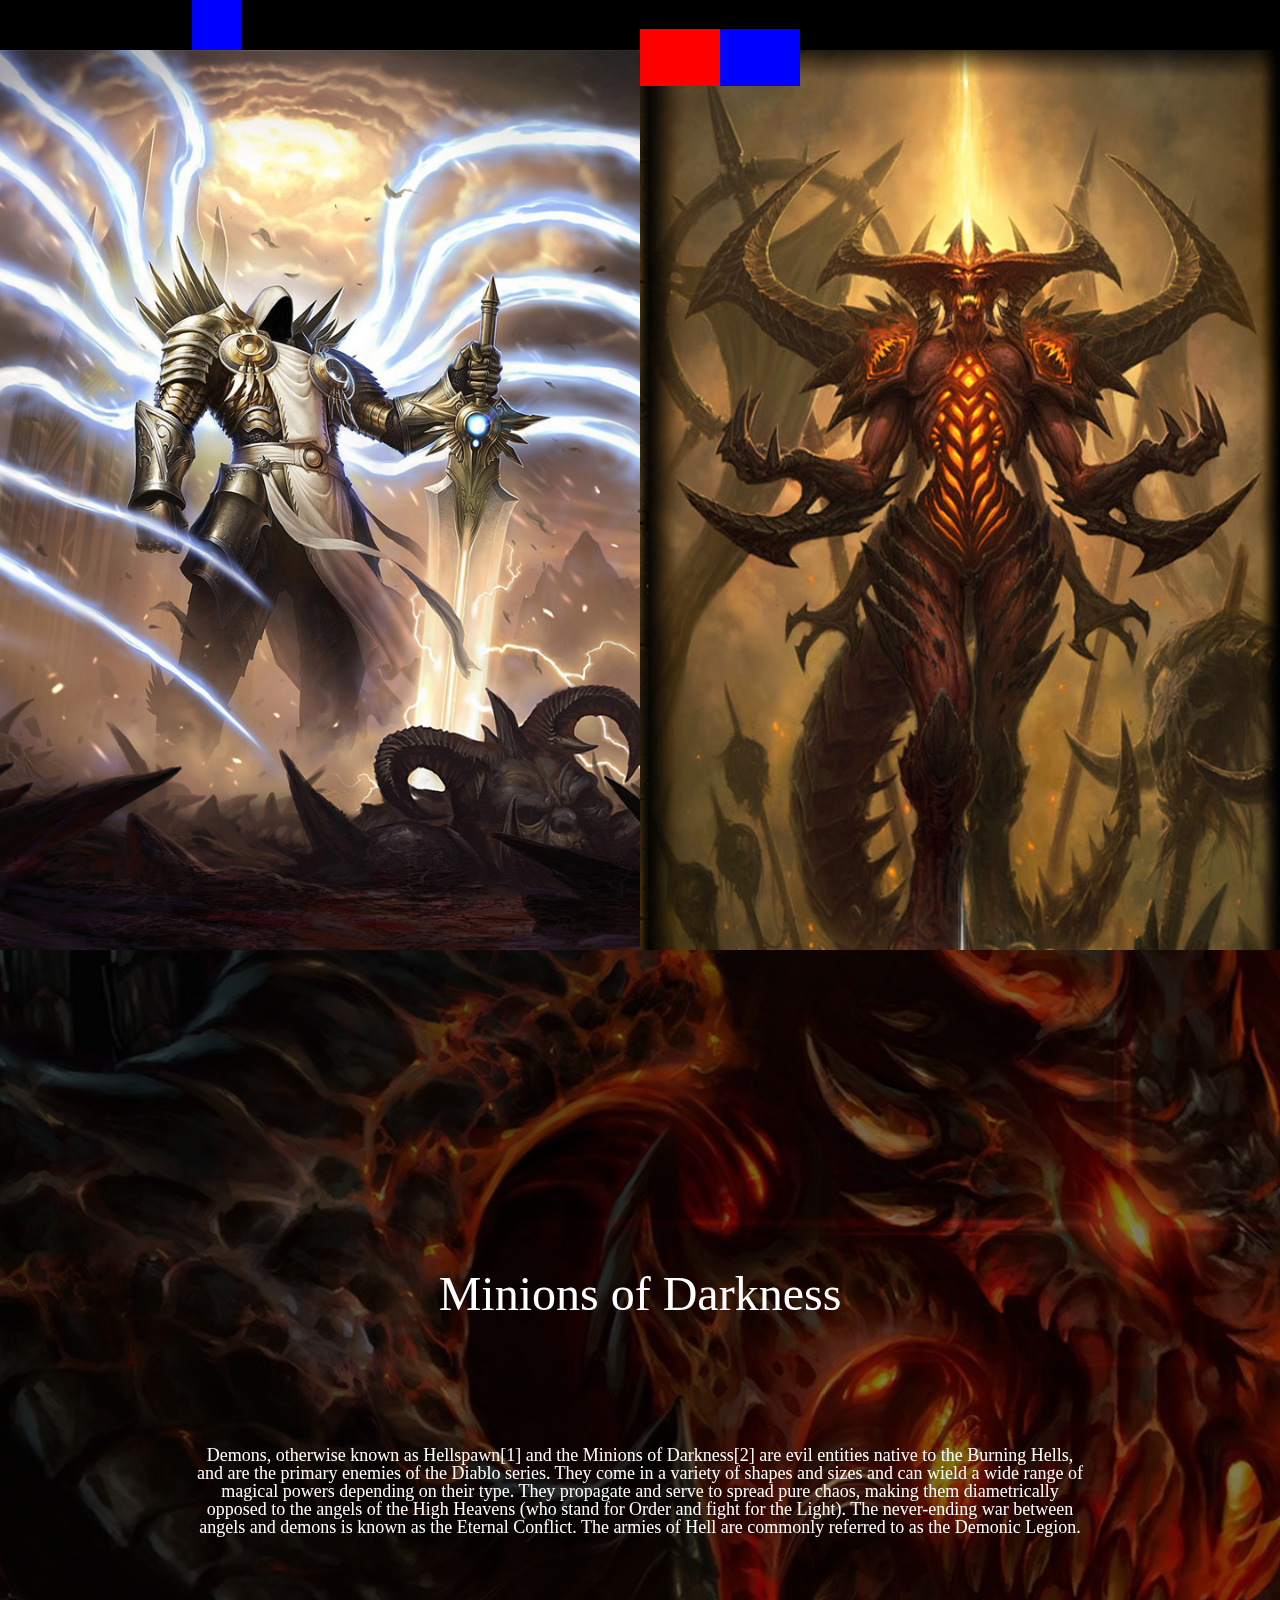
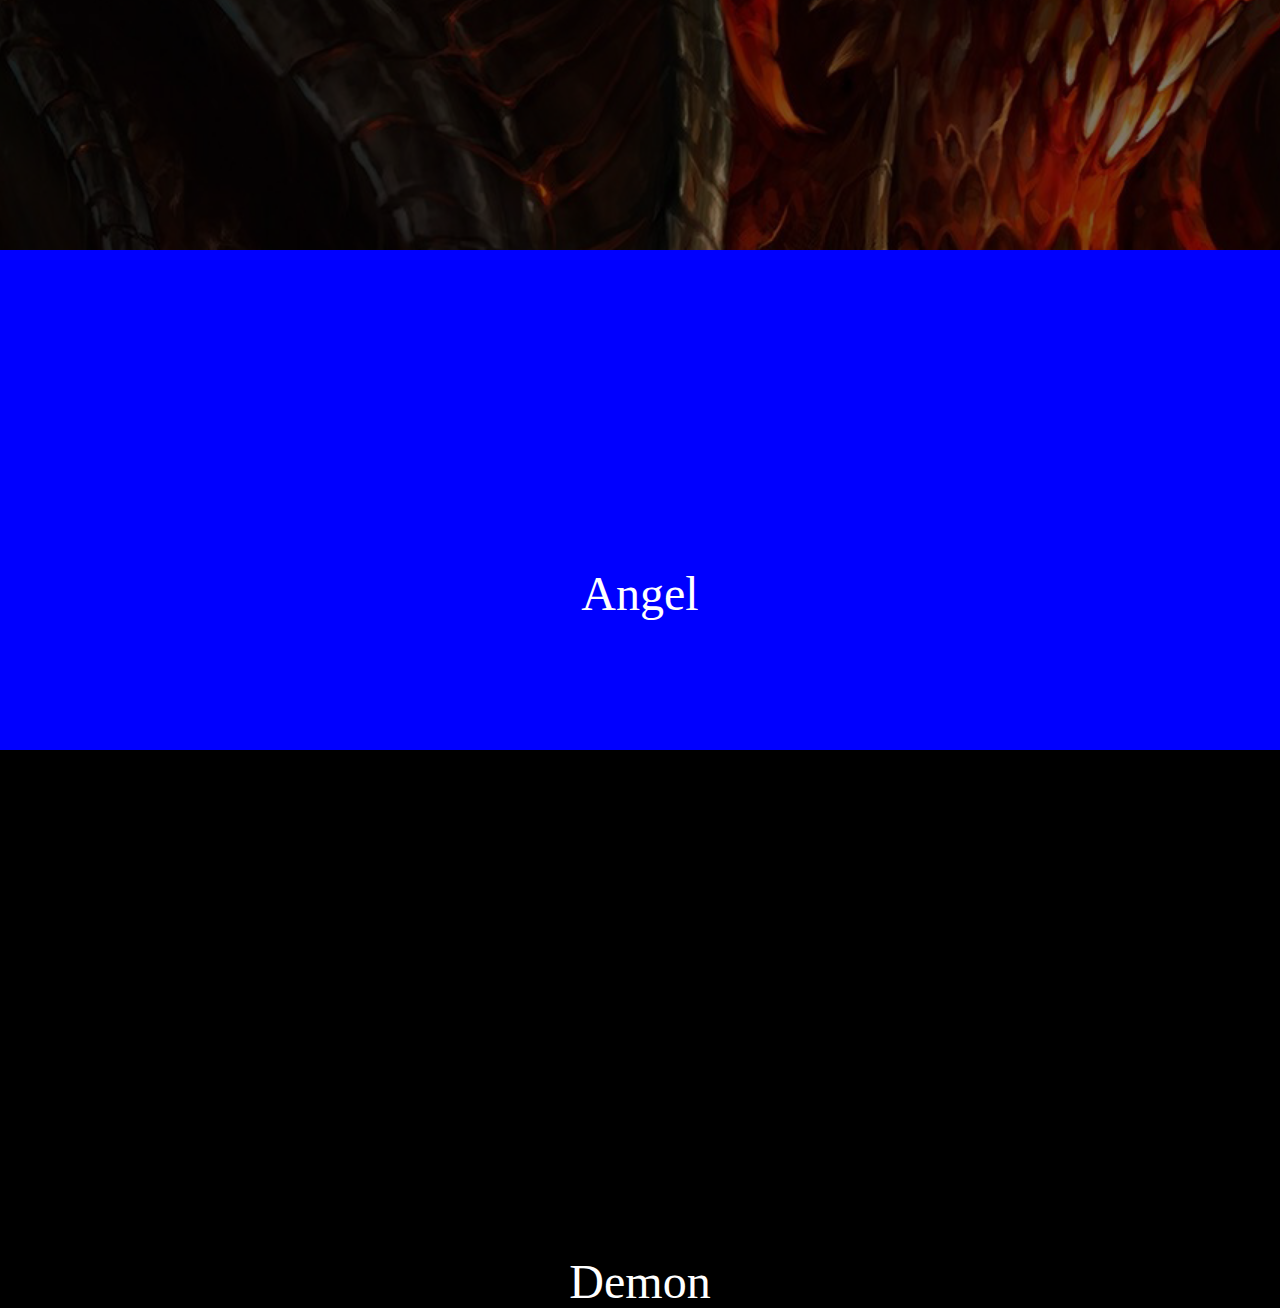
==== oppositesite/index.html @ e3c9f2a8 "opposite site v1" ====
<!doctype html>
<html>
	<head>
		<meta charset="utf-8">
		<meta http-equiv="x-ua-compatible" content="ie=edge">
		<title></title>
		<meta name="description" content="">
		<meta name="viewport" content="width=device-width, initial-scale=1">

		<link rel="stylesheet" href="assets/css/reset.css">
		<link rel="stylesheet" href="assets/css/main.css">
	</head>
	<body>
		<section class="nav">
			<div class="block-container">
				<div class="block" style="width:50px;height:50px;background:blue;"></div>
			</div>	
				
		</section>
		<section class="hero">
			<div class="angel">
				<img src="assets/img/angel-cut.jpg" alt="">
			</div>
			<div class="middle">
				<a href='#' class="demon--button"></a>
				<a href ='#' class="angel--button"></a>
			</div>
			<div class="demon">
				<img src="assets/img/diablo-cut.jpg" alt="">
			</div>
		</section>
		<section class="first-info">
			<div class="first-info__image"></div>
			<div class="first-info__text"></div>
		</section>
		<section class="parralax-break">


			<div class="parallax">
			<div class="parallax__layer parallax__layer--back diablo" >
	
			</div>
			<div class="parallax__layer parallax__layer--base words">
				<h1>Minions of Darkness</h1>
				<p>Demons, otherwise known as Hellspawn[1] and the Minions of Darkness[2] are evil entities native to the Burning Hells, and are the primary enemies of the Diablo series. They come in a variety of shapes and sizes and can wield a wide range of magical powers depending on their type. They propagate and serve to spread pure chaos, making them diametrically opposed to the angels of the High Heavens (who stand for Order and fight for the Light). The never-ending war between angels and demons is known as the Eternal Conflict. The armies of Hell are commonly referred to as the Demonic Legion.</p>
			</div>
			</div>

		</section>
		<section class="second-info" style="background:blue;height:500px;">
			<div class="first-info__text"><h1>Angel<h1></div>
			<div class="first-info__image"><h1>Demon</h1></div>
		</section>

</body>"
		<script
		  src="https://code.jquery.com/jquery-3.2.1.min.js"
		  integrity="sha256-hwg4gsxgFZhOsEEamdOYGBf13FyQuiTwlAQgxVSNgt4="
		  crossorigin="anonymous"></script>
		<script src="assets/js/main.js"></script>
	</body>
</html>
---- oppositesite/assets/css/main.css ----
* {
  box-sizing: border-box; }

html, body {
  width: 100%;
  height: 100%;
  background: black; }

.nav .block-container {
  width: 70%;
  margin: 0 auto; }

.hero {
  width: 100%;
  height: 100%;
  display: flex; }
  .hero .angel {
    width: 50%;
    height: 100%; }
  .hero .demon {
    width: 50%;
    height: 100%; }
  .hero img {
    width: 100%;
    height: 100%; }
  .hero .middle {
    position: absolute;
    left: 50%;
    transform: translate(-50%);
    height: 400px;
    width: 400px; }
    .hero .middle .angel--button, .hero .middle .demon--button {
      height: 100px;
      width: 100px;
      padding: 20px 40px;
      position: relative;
      left: 50%;
      transform: translate(-50%);
      margin-top: 100px; }
    .hero .middle .angel--button {
      background: blue; }
    .hero .middle .demon--button {
      background: red; }

.parallax {
  perspective: 1px;
  height: 100vh;
  overflow-x: hidden;
  overflow-y: auto; }

.parallax__layer {
  position: absolute;
  top: 0;
  right: 0;
  bottom: 0;
  left: 0; }

.parallax__layer--base {
  transform: translateZ(0); }

.diablo {
  background-image: url(../img/diablo.jpg);
  opacity: .5; }

.tyrael {
  background-image: url(../img/TYRAEL.jpg);
  opacity: .5; }

.parallax__layer--back {
  transform: translateZ(-1px) scale(3); }

.parallax__group {
  position: relative;
  height: 100vh;
  transform-style: preserve-3d; }

h1 {
  width:100%;
  color: white;
  font-size: 48px;
  padding-top: 25%; 
  text-align:center;
}
p{
    color: white;
  font-size: 18px;
  padding-top: 10%; 
  text-align:center;
  margin:0 auto;
  width:70%;
}


/*# sourceMappingURL=main.css.map */
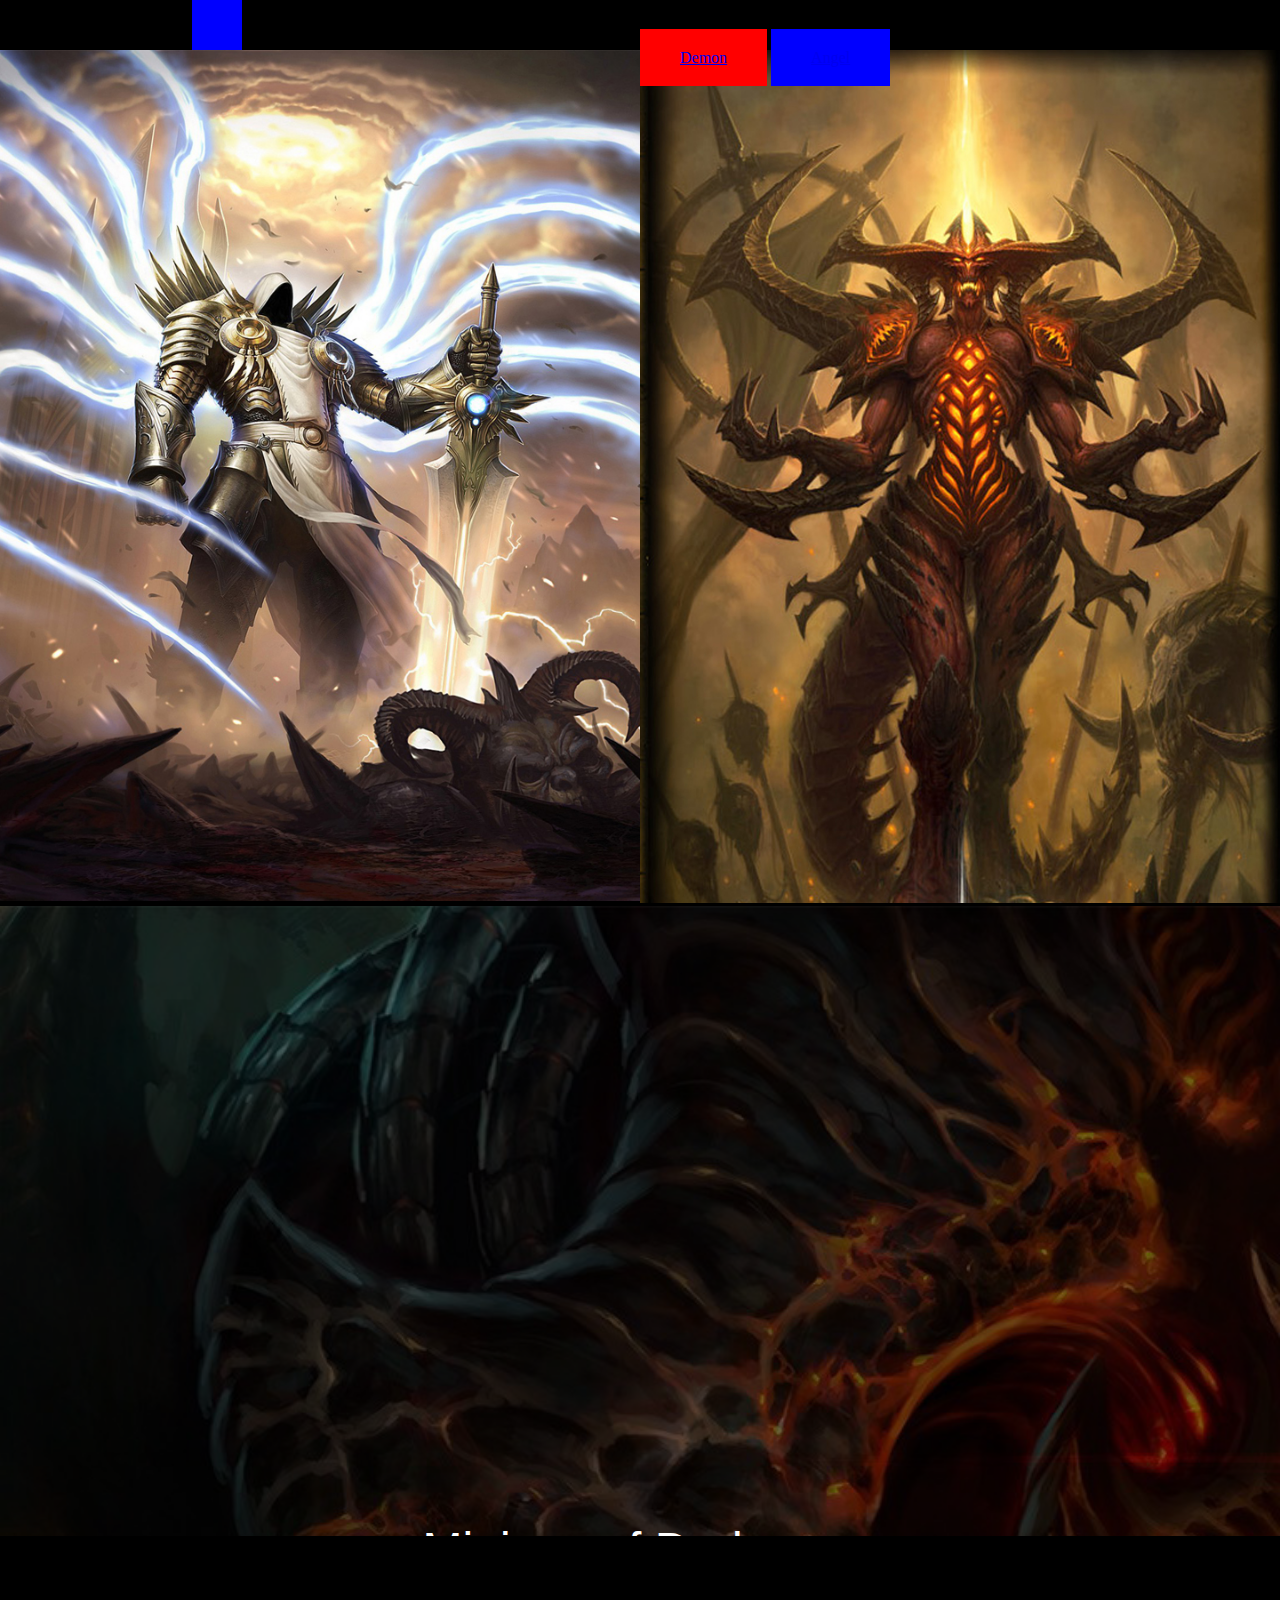
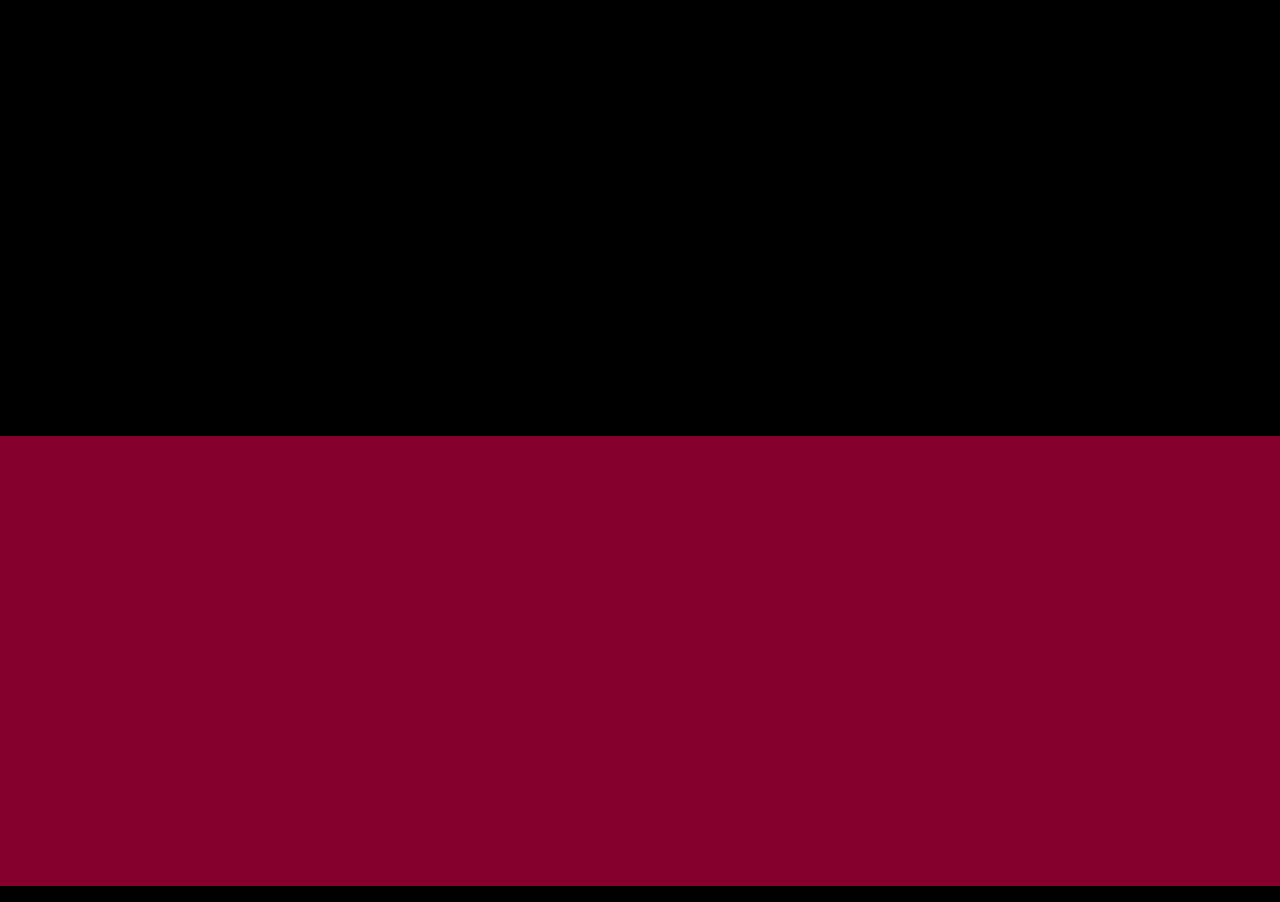
==== commit 0d3ea823: "commit" ====
--- a/oppositesite/index.html
+++ b/oppositesite/index.html
@@ -22,8 +22,8 @@
 				<img src="assets/img/angel-cut.jpg" alt="">
 			</div>
 			<div class="middle">
-				<a href='#' class="demon--button"></a>
-				<a href ='#' class="angel--button"></a>
+				<a href='#' class="demon--button">Demon</a>
+				<a href ='#' class="angel--button">Angel</a>
 			</div>
 			<div class="demon">
 				<img src="assets/img/diablo-cut.jpg" alt="">
@@ -37,7 +37,7 @@
 
 
 			<div class="parallax">
-			<div class="parallax__layer parallax__layer--back diablo" >
+			<div class="parallax__layer parallax__layer--back background diablo" >
 	
 			</div>
 			<div class="parallax__layer parallax__layer--base words">
@@ -47,9 +47,12 @@
 			</div>
 
 		</section>
-		<section class="second-info" style="background:blue;height:500px;">
-			<div class="first-info__text"><h1>Angel<h1></div>
-			<div class="first-info__image"><h1>Demon</h1></div>
+		<section class="second-info" style="background:black;height:500px;">
+			<div class="first-info__text"></div>
+			<div class="first-info__image"></div>
+		</section>
+		<section class="jslax">
+			<div class="inside-lax"></div>
 		</section>
 
 </body>"
--- a/oppositesite/assets/css/main.css
+++ b/oppositesite/assets/css/main.css
@@ -12,7 +12,6 @@
 
 .hero {
   width: 100%;
-  height: 100%;
   display: flex; }
   .hero .angel {
     width: 50%;
@@ -43,10 +42,9 @@
       background: red; }
 
 .parallax {
-  perspective: 1px;
-  height: 100vh;
-  overflow-x: hidden;
-  overflow-y: auto; }
+  height: 70vh;
+  overflow: hidden;
+  position: relative; }
 
 .parallax__layer {
   position: absolute;
@@ -55,40 +53,58 @@
   bottom: 0;
   left: 0; }
 
-.parallax__layer--base {
-  transform: translateZ(0); }
+.words {
+  position: absolute;
+  height: 80vh;
+  top: 300px;
+  color: white;
+  font-family: helvetica; }
+
+.background {
+  position: absolute;
+  height: 200vh;
+  width: 100%; }
 
 .diablo {
   background-image: url(../img/diablo.jpg);
+  background-size: cover;
   opacity: .5; }
 
 .tyrael {
   background-image: url(../img/TYRAEL.jpg);
-  opacity: .5; }
-
-.parallax__layer--back {
-  transform: translateZ(-1px) scale(3); }
+  opacity: .5;
+  background-size: cover; }
 
 .parallax__group {
   position: relative;
-  height: 100vh;
-  transform-style: preserve-3d; }
+  height: 100vh; }
 
 h1 {
-  width:100%;
+  text-align: center;
   color: white;
   font-size: 48px;
-  padding-top: 25%; 
-  text-align:center;
-}
-p{
-    color: white;
-  font-size: 18px;
-  padding-top: 10%; 
-  text-align:center;
-  margin:0 auto;
-  width:70%;
-}
+  padding-top: 25%; }
 
+p {
+  padding-top: 30px;
+  width: 70%;
+  margin: 0 auto;
+  text-align: center;
+  line-height: 2; }
+
+.jslax {
+  overflow: hidden;
+  position: relative;
+  width: 100%;
+  height: 50vh;
+  background: red;
+  opacity: .7; }
+
+.inside-lax {
+  position: absolute;
+  width: 100%;
+  height: 100%;
+  background: purple;
+  opacity: .5; }
 
 /*# sourceMappingURL=main.css.map */
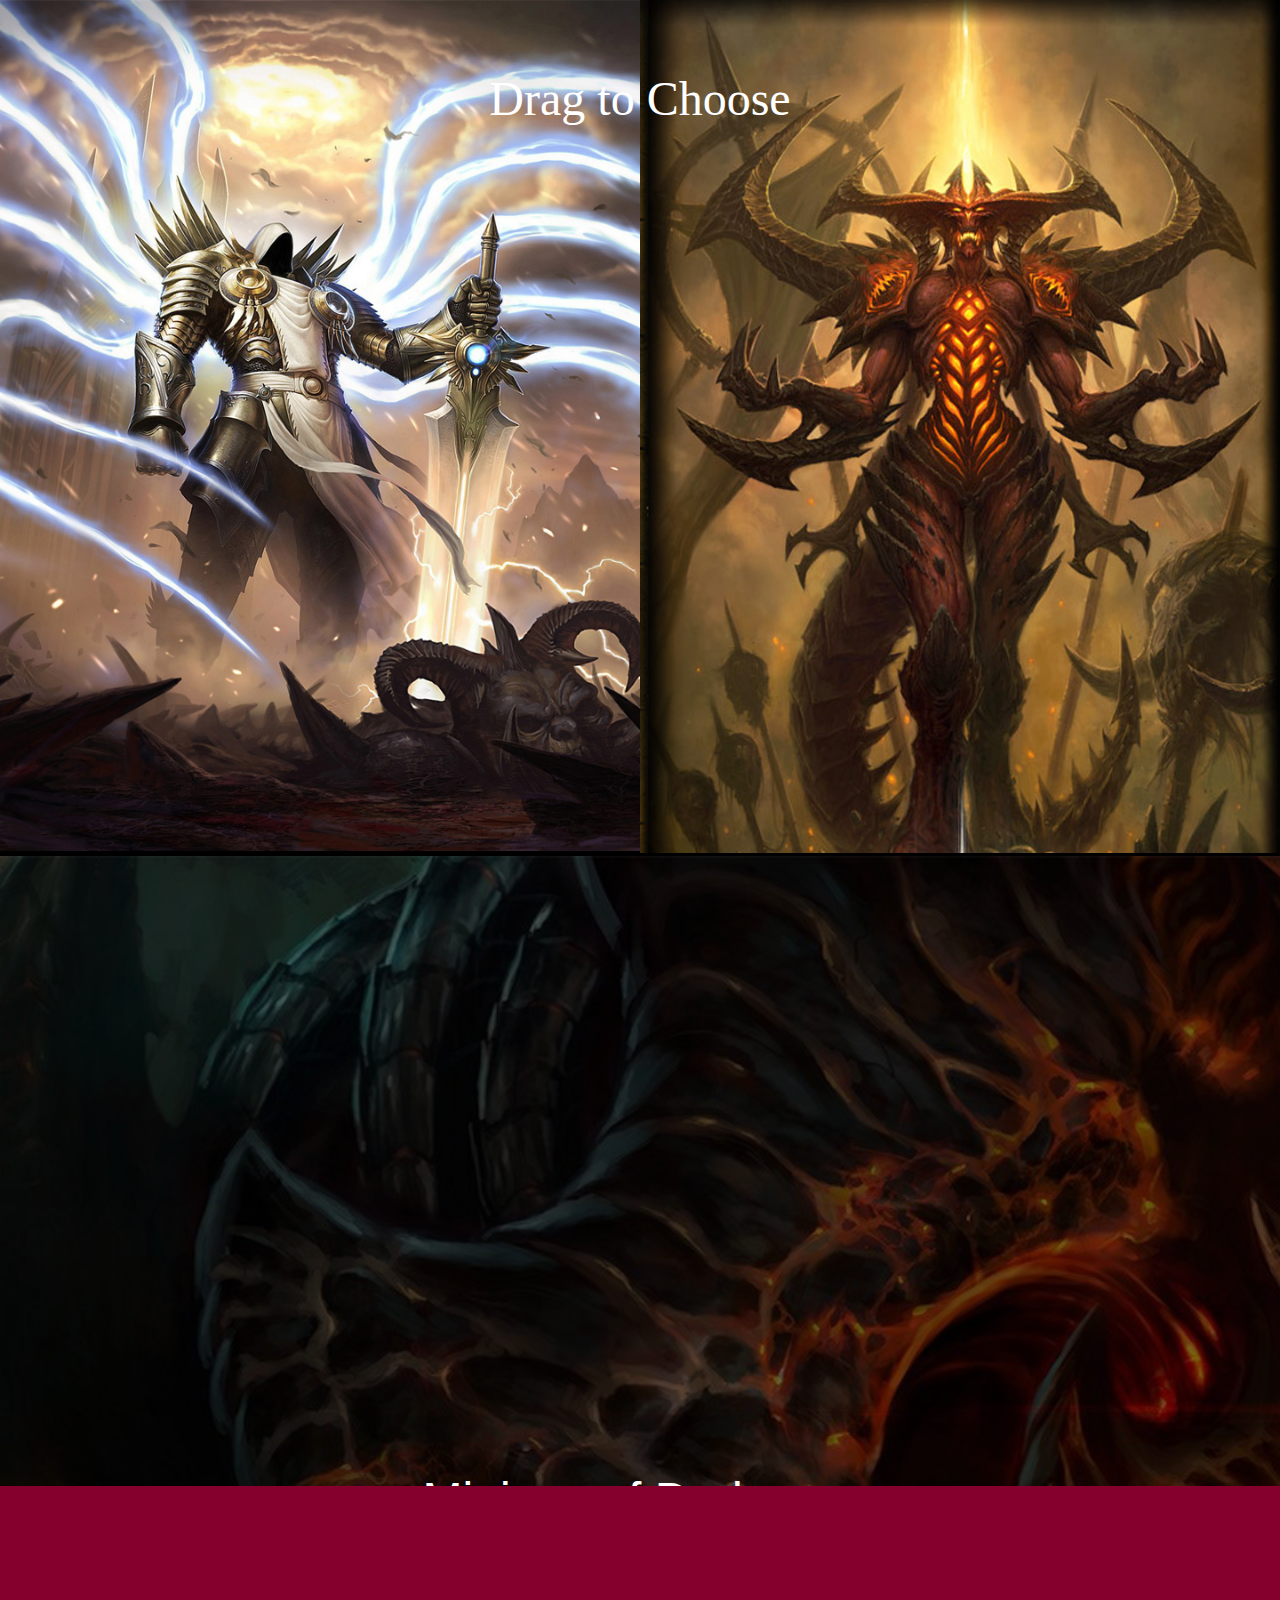
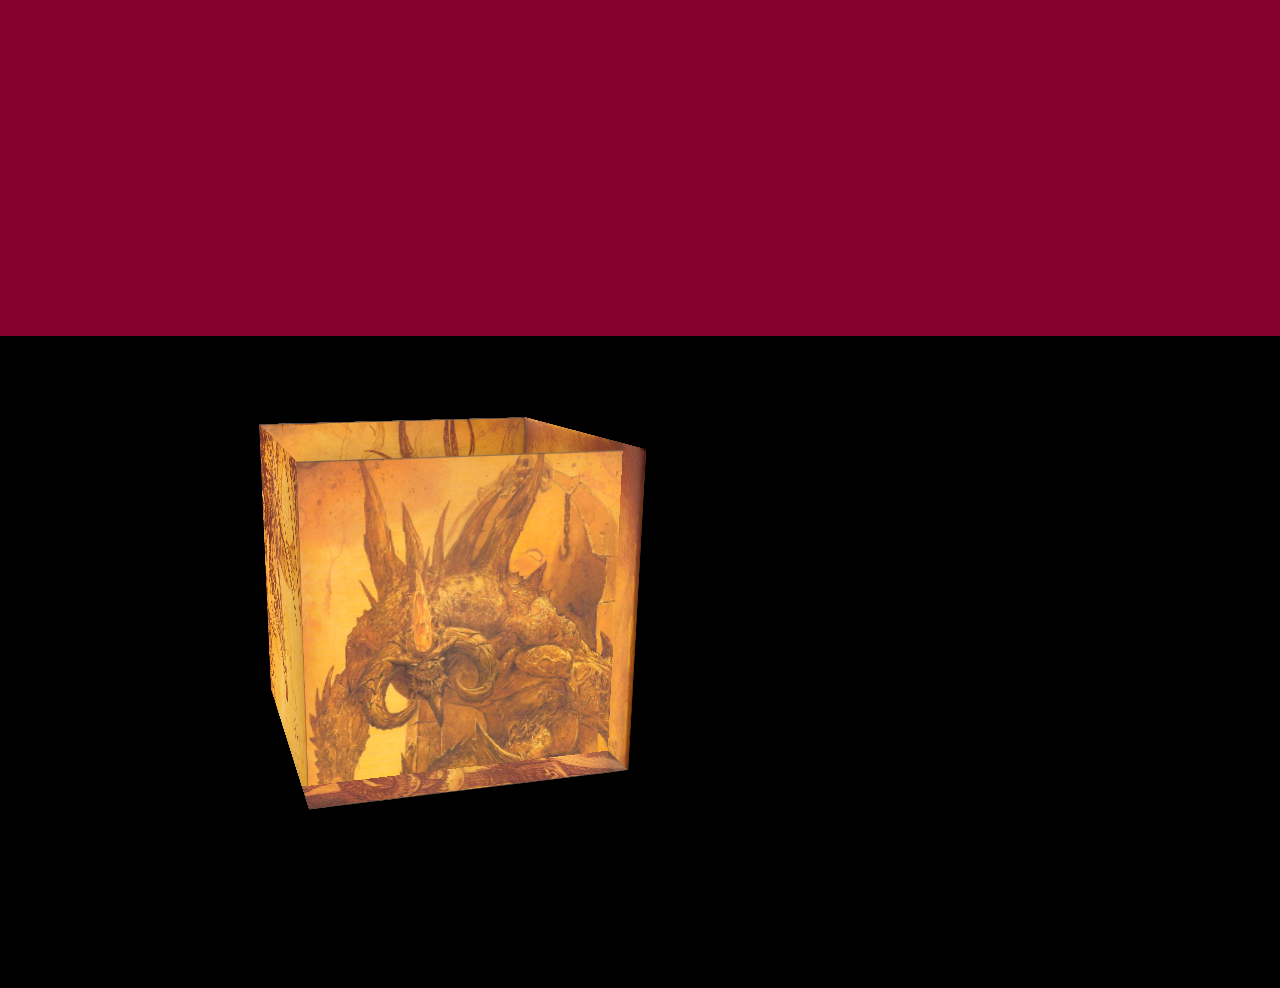
==== commit a30d552b: "interactivity on opposite" ====
--- a/oppositesite/index.html
+++ b/oppositesite/index.html
@@ -11,28 +11,45 @@
 		<link rel="stylesheet" href="assets/css/main.css">
 	</head>
 	<body>
-		<section class="nav">
-			<div class="block-container">
-				<div class="block" style="width:50px;height:50px;background:blue;"></div>
-			</div>	
-				
+		<section class="nav">				
 		</section>
 		<section class="hero">
 			<div class="angel">
 				<img src="assets/img/angel-cut.jpg" alt="">
 			</div>
 			<div class="middle">
-				<a href='#' class="demon--button">Demon</a>
-				<a href ='#' class="angel--button">Angel</a>
+				<h1>Drag to Choose</h1>
 			</div>
 			<div class="demon">
 				<img src="assets/img/diablo-cut.jpg" alt="">
 			</div>
 		</section>
-		<section class="first-info">
-			<div class="first-info__image"></div>
-			<div class="first-info__text"></div>
+	<!-- 	<section class="first-info info">
+			<div class="first-info__image image">
+				<img src="assets/img/Mephisto2.png" alt="">
+			</div>
+			<div class="first-info__text text">
+				Mephisto, the Lord of Hatred, is the eldest brother. He was originally captured by the Horadrim in the deserts near the city of Lut Gholein, the same place in which Baal was captured. He was moved to Kurast and imprisoned inside a Soulstone, and was kept locked inside the Guardian Tower beneath the temple city of Travincal. His eventual corruption of the regional religious heads almost ensured his release, except he was eventually defeated by the pursuing adventurer. Being the Lord of Hatred, he is the most intensely evil brother, whose greatest weapon is his victims' irrational hatreds.
+			</div>
 		</section>
+		<section class="second-info info">
+			<div class="second-info__text text">
+				Baal, the Lord of Destruction is the last brother in the storyline of the Diablo games to be vanquished, and also the middle brother. He was captured in the deserts of Aranoch, at the site where his elder brother Mephisto was incarcerated earlier. Was the only brother to escape the pursuing adventurer. He raised an army of demons and minions and attacked the barbarian homelands of the north, laying siege to the capital city, Sescheron, and finally besieging the last city, Harrogath. He was stopped by the pursuing adventurer and eventually defeated. Being the Lord of Destruction, he is known for his unsparing and annihilating characteristics.
+
+			</div>
+			<div class="second-info__image image">
+				<img src="assets/img/Baal2.png" alt="">
+			</div>
+
+		</section>
+		<section class="third-info info">
+			<div class="third-info__image image">
+				<img src="assets/img/Diablo2.png" alt="">
+			</div>
+			<div class="third-info__text text">
+				Diablo, the Lord of Terror, is the youngest brother. He was responsible for the enslavement of mankind with violent images of bloodlust and terror; his prime weapon being the victim's fear. He was originally defeated under the labyrinths beneath Tristram but corrupted the hero who slew him and sought out his brothers, but then was defeated in Hell, by the pursuing adventurer. The aura of the Lord of Terror is the most fearsome among angels and demons alike.
+			</div>
+		</section> -->
 		<section class="parralax-break">
 
 
@@ -47,13 +64,25 @@
 			</div>
 
 		</section>
-		<section class="second-info" style="background:black;height:500px;">
-			<div class="first-info__text"></div>
-			<div class="first-info__image"></div>
-		</section>
 		<section class="jslax">
 			<div class="inside-lax"></div>
 		</section>
+		<section class="dice">
+		<div class="blank-space"></div>
+		<div class="space">                
+			<div class="box">
+			      <div class="face front"></div>      
+			      <div class="face top"></div>
+			      <div class="face bottom"></div>
+			      <div class="face left"></div>
+			      <div class="face right"></div>
+			      <div class="face back"></div>
+			</div>
+		<div class="info">
+			<p target-info></p>
+		</div>
+		</section>
+
 
 </body>"
 		<script
@@ -61,5 +90,6 @@
 		  integrity="sha256-hwg4gsxgFZhOsEEamdOYGBf13FyQuiTwlAQgxVSNgt4="
 		  crossorigin="anonymous"></script>
 		<script src="assets/js/main.js"></script>
+		<script src="assets/js/parseAwesome.js"></script>
 	</body>
 </html>
--- a/oppositesite/assets/css/main.css
+++ b/oppositesite/assets/css/main.css
@@ -12,7 +12,8 @@
 
 .hero {
   width: 100%;
-  display: flex; }
+  display: flex;
+  transition: .2s all; }
   .hero .angel {
     width: 50%;
     height: 100%; }
@@ -25,21 +26,13 @@
   .hero .middle {
     position: absolute;
     left: 50%;
-    transform: translate(-50%);
-    height: 400px;
-    width: 400px; }
-    .hero .middle .angel--button, .hero .middle .demon--button {
-      height: 100px;
-      width: 100px;
-      padding: 20px 40px;
-      position: relative;
-      left: 50%;
-      transform: translate(-50%);
-      margin-top: 100px; }
-    .hero .middle .angel--button {
-      background: blue; }
-    .hero .middle .demon--button {
-      background: red; }
+    transform: translate(-50%); }
+
+.hero.active {
+  height: 100%;
+  background-size: cover; }
+  .hero.active > * {
+    display: none; }
 
 .parallax {
   height: 70vh;
@@ -107,4 +100,89 @@
   background: purple;
   opacity: .5; }
 
+.text {
+  color: white;
+  width: 48%;
+  text-align: center; }
+
+.image {
+  width: 50%; }
+  .image img {
+    width: 100%;
+    position: relative;
+    left: -500px; }
+  .image .second-info__image {
+    right: 500px; }
+
+.info {
+  display: flex;
+  overflow: hidden; }
+
+.dice {
+  padding-top: 100px;
+  padding-bottom: 200px; }
+
+.space {
+  perspective: 1000px;
+  width: 300px;
+  height: 300px;
+  text-align: center;
+  display: inline-block;
+  margin-left: 22%; }
+
+.box {
+  display: inline-block;
+  transition: all 0.8s cubic-bezier(0.07, 0.46, 0.02, 1);
+  text-align: center;
+  position: relative;
+  width: 100%;
+  height: 100%;
+  transform-style: preserve-3d;
+  transform: rotateX(-15deg) rotateY(15deg); }
+
+.face {
+  overflow: hidden;
+  position: absolute;
+  background: white;
+  box-shadow: inset 0 0 30px rgba(0, 0, 0, 0.1), 0 0 30px rgba(0, 0, 0, 0.3);
+  opacity: 1; }
+
+.front {
+  background-image: url(../img/Diablo2.png);
+  background-size: cover;
+  transform: translate3d(0, 0, 150px); }
+
+.bottom {
+  background-image: url(../img/Baal2.png);
+  background-size: cover;
+  transform: rotateX(-90deg) translate3d(0, 0, 150px); }
+
+.right {
+  left: 50%;
+  margin-left: -150px;
+  background-image: url(../img/Mephisto2.png);
+  background-size: cover;
+  transform: rotateY(90deg) translate3d(0, 0, 150px); }
+
+.left {
+  left: 50%;
+  margin-left: -150px;
+  background-image: url(../img/Tahameth_2.png);
+  background-size: cover;
+  transform: rotateY(-90deg) translate3d(0, 0, 150px); }
+
+.top {
+  background-image: url(../img/Azmodan2.png);
+  background-size: cover;
+  transform: rotateX(90deg) translate3d(0, 0, 150px); }
+
+.back {
+  background-image: url(../img/Belial2.png);
+  background-size: cover;
+  transform: rotateY(180deg) translate3d(0, 0, 150px); }
+
+.back, .top, .right, .left, .bottom, .front {
+  width: 300px;
+  height: 300px; }
+
 /*# sourceMappingURL=main.css.map */
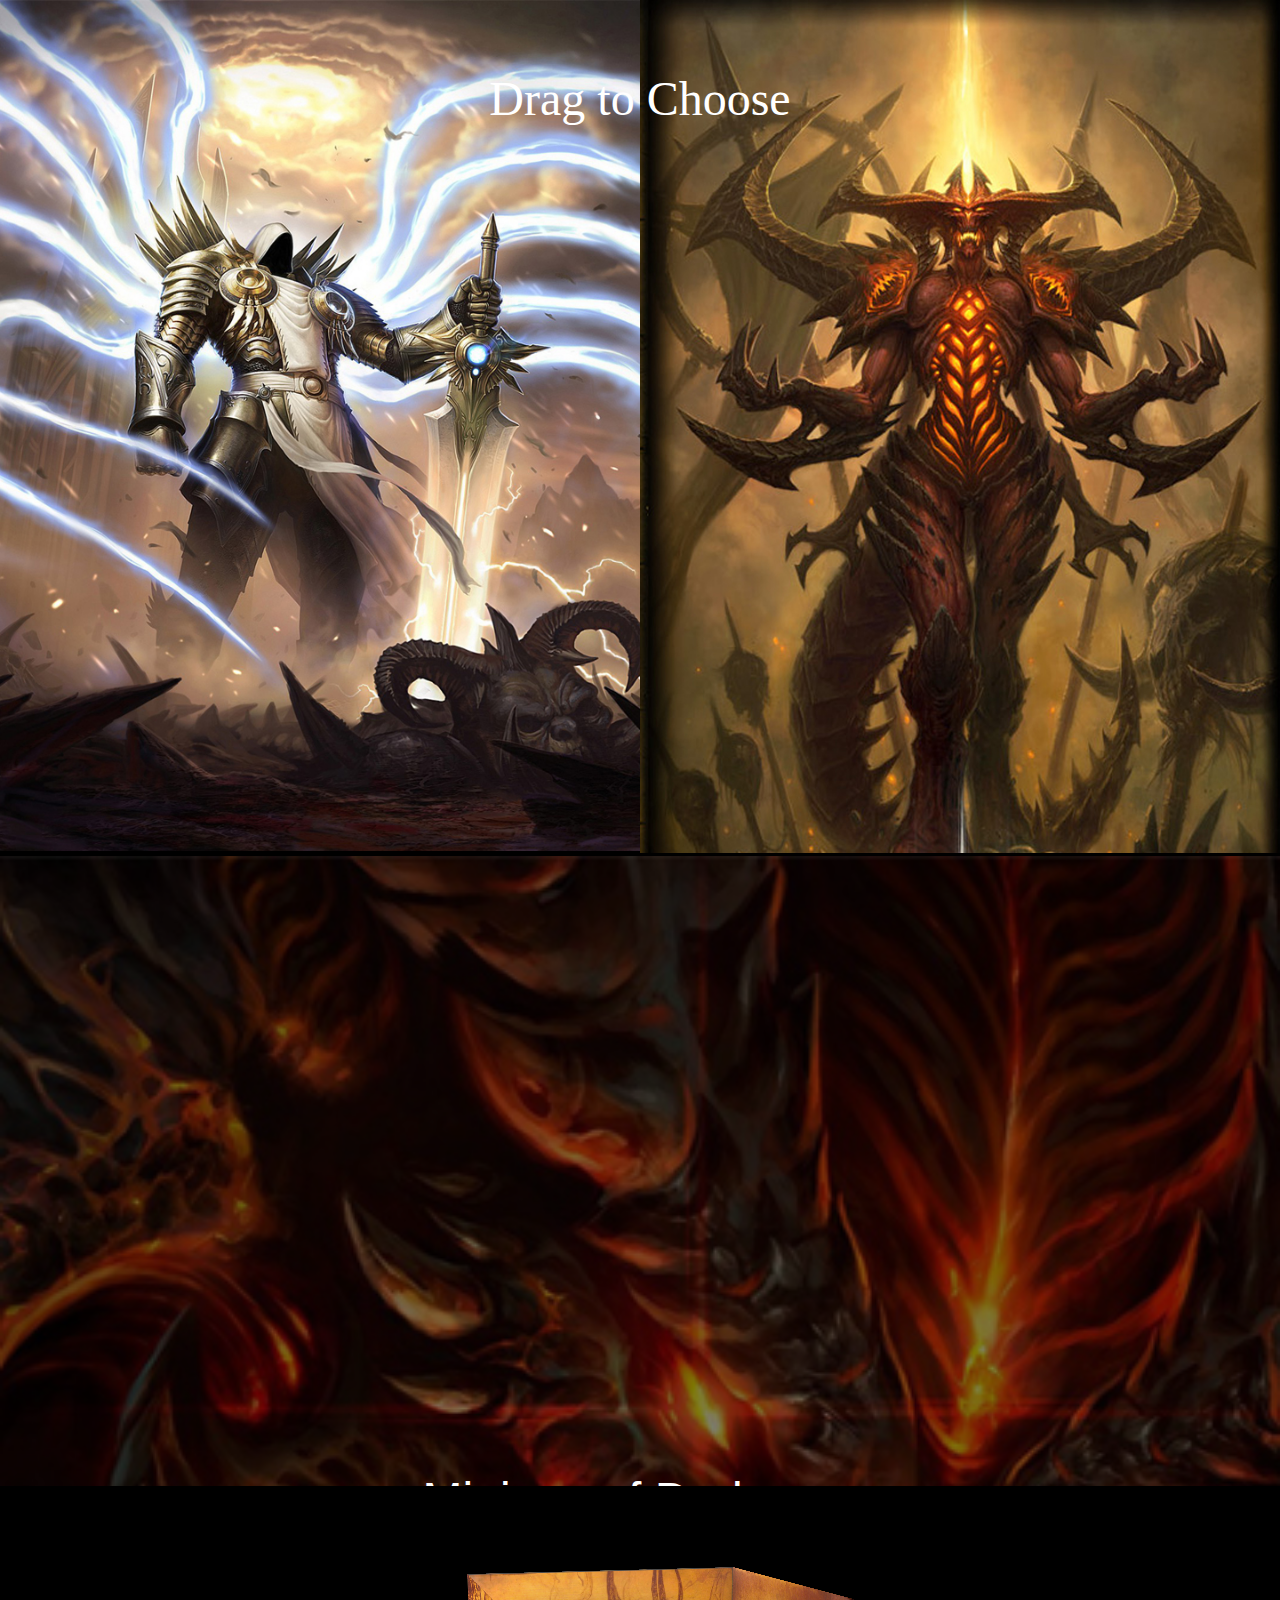
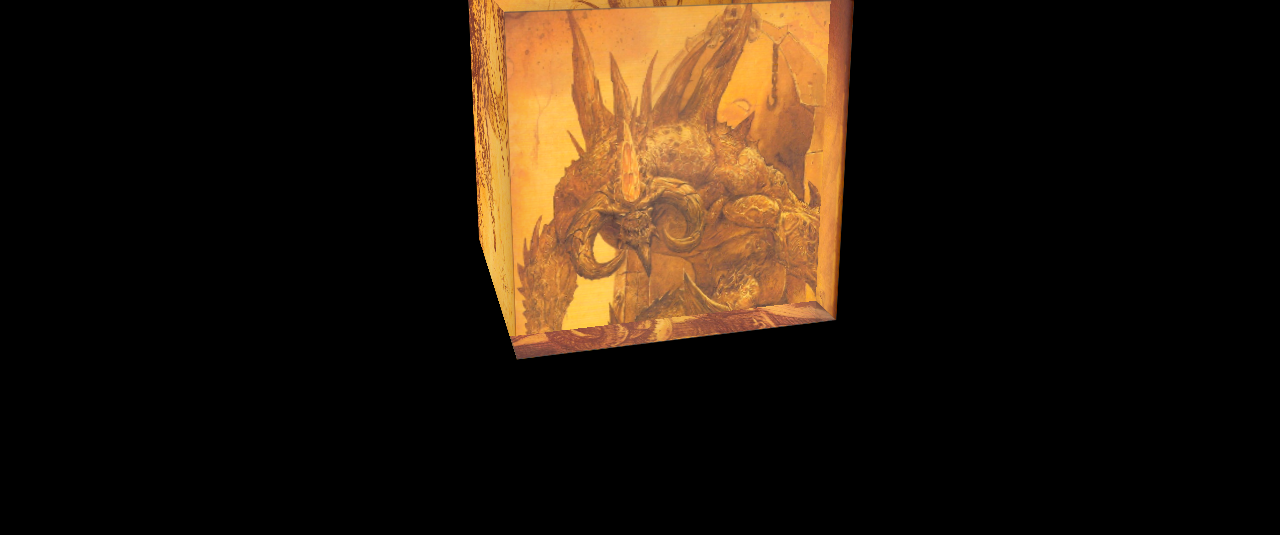
==== commit b4de8604: "opposite site near final" ====
--- a/oppositesite/index.html
+++ b/oppositesite/index.html
@@ -10,7 +10,7 @@
 		<link rel="stylesheet" href="assets/css/reset.css">
 		<link rel="stylesheet" href="assets/css/main.css">
 	</head>
-	<body>
+	<body class="noClass">
 		<section class="nav">				
 		</section>
 		<section class="hero">
@@ -24,48 +24,19 @@
 				<img src="assets/img/diablo-cut.jpg" alt="">
 			</div>
 		</section>
-	<!-- 	<section class="first-info info">
-			<div class="first-info__image image">
-				<img src="assets/img/Mephisto2.png" alt="">
-			</div>
-			<div class="first-info__text text">
-				Mephisto, the Lord of Hatred, is the eldest brother. He was originally captured by the Horadrim in the deserts near the city of Lut Gholein, the same place in which Baal was captured. He was moved to Kurast and imprisoned inside a Soulstone, and was kept locked inside the Guardian Tower beneath the temple city of Travincal. His eventual corruption of the regional religious heads almost ensured his release, except he was eventually defeated by the pursuing adventurer. Being the Lord of Hatred, he is the most intensely evil brother, whose greatest weapon is his victims' irrational hatreds.
-			</div>
-		</section>
-		<section class="second-info info">
-			<div class="second-info__text text">
-				Baal, the Lord of Destruction is the last brother in the storyline of the Diablo games to be vanquished, and also the middle brother. He was captured in the deserts of Aranoch, at the site where his elder brother Mephisto was incarcerated earlier. Was the only brother to escape the pursuing adventurer. He raised an army of demons and minions and attacked the barbarian homelands of the north, laying siege to the capital city, Sescheron, and finally besieging the last city, Harrogath. He was stopped by the pursuing adventurer and eventually defeated. Being the Lord of Destruction, he is known for his unsparing and annihilating characteristics.
-
-			</div>
-			<div class="second-info__image image">
-				<img src="assets/img/Baal2.png" alt="">
-			</div>
-
-		</section>
-		<section class="third-info info">
-			<div class="third-info__image image">
-				<img src="assets/img/Diablo2.png" alt="">
-			</div>
-			<div class="third-info__text text">
-				Diablo, the Lord of Terror, is the youngest brother. He was responsible for the enslavement of mankind with violent images of bloodlust and terror; his prime weapon being the victim's fear. He was originally defeated under the labyrinths beneath Tristram but corrupted the hero who slew him and sought out his brothers, but then was defeated in Hell, by the pursuing adventurer. The aura of the Lord of Terror is the most fearsome among angels and demons alike.
-			</div>
-		</section> -->
 		<section class="parralax-break">
 
 
 			<div class="parallax">
-			<div class="parallax__layer parallax__layer--back background diablo" >
+			<div class="parallax__layer background diablo" >
 	
 			</div>
-			<div class="parallax__layer parallax__layer--base words">
+			<div class="parallax__layer words">
 				<h1>Minions of Darkness</h1>
 				<p>Demons, otherwise known as Hellspawn[1] and the Minions of Darkness[2] are evil entities native to the Burning Hells, and are the primary enemies of the Diablo series. They come in a variety of shapes and sizes and can wield a wide range of magical powers depending on their type. They propagate and serve to spread pure chaos, making them diametrically opposed to the angels of the High Heavens (who stand for Order and fight for the Light). The never-ending war between angels and demons is known as the Eternal Conflict. The armies of Hell are commonly referred to as the Demonic Legion.</p>
 			</div>
 			</div>
 
-		</section>
-		<section class="jslax">
-			<div class="inside-lax"></div>
 		</section>
 		<section class="dice">
 		<div class="blank-space"></div>
@@ -78,8 +49,9 @@
 			      <div class="face right"></div>
 			      <div class="face back"></div>
 			</div>
+		</div>
 		<div class="info">
-			<p target-info></p>
+			<p class="target-info show"></p>
 		</div>
 		</section>
 
--- a/oppositesite/assets/css/main.css
+++ b/oppositesite/assets/css/main.css
@@ -1,38 +1,26 @@
-* {
-  box-sizing: border-box; }
-
-html, body {
-  width: 100%;
-  height: 100%;
-  background: black; }
-
-.nav .block-container {
-  width: 70%;
-  margin: 0 auto; }
-
 .hero {
   width: 100%;
   display: flex;
   transition: .2s all; }
   .hero .angel {
-    width: 50%;
-    height: 100%; }
+    width: 50%; }
   .hero .demon {
-    width: 50%;
-    height: 100%; }
+    width: 50%; }
   .hero img {
-    width: 100%;
-    height: 100%; }
+    width: 100%; }
   .hero .middle {
     position: absolute;
     left: 50%;
     transform: translate(-50%); }
-
-.hero.active {
-  height: 100%;
-  background-size: cover; }
-  .hero.active > * {
-    display: none; }
+  .hero.active {
+    height: 100%;
+    background-size: cover;
+    background-position: center; }
+    .hero.active > * {
+      display: none; }
+    @media only screen and (max-width: 400px) {
+      .hero.active {
+        height: 35%; } }
 
 .parallax {
   height: 70vh;
@@ -45,6 +33,20 @@
   right: 0;
   bottom: 0;
   left: 0; }
+  .parallax__layer.background {
+    position: absolute;
+    height: 200vh;
+    width: 100%; }
+  .parallax__layer.diablo {
+    background-image: url(../img/diablo.jpg);
+    background-size: cover;
+    background-position: center;
+    opacity: .5; }
+  .parallax__layer.tyrael {
+    background-image: url(../img/TYRAEL.jpg);
+    opacity: .5;
+    background-size: cover;
+    background-position: center; }
 
 .words {
   position: absolute;
@@ -52,67 +54,6 @@
   top: 300px;
   color: white;
   font-family: helvetica; }
-
-.background {
-  position: absolute;
-  height: 200vh;
-  width: 100%; }
-
-.diablo {
-  background-image: url(../img/diablo.jpg);
-  background-size: cover;
-  opacity: .5; }
-
-.tyrael {
-  background-image: url(../img/TYRAEL.jpg);
-  opacity: .5;
-  background-size: cover; }
-
-.parallax__group {
-  position: relative;
-  height: 100vh; }
-
-h1 {
-  text-align: center;
-  color: white;
-  font-size: 48px;
-  padding-top: 25%; }
-
-p {
-  padding-top: 30px;
-  width: 70%;
-  margin: 0 auto;
-  text-align: center;
-  line-height: 2; }
-
-.jslax {
-  overflow: hidden;
-  position: relative;
-  width: 100%;
-  height: 50vh;
-  background: red;
-  opacity: .7; }
-
-.inside-lax {
-  position: absolute;
-  width: 100%;
-  height: 100%;
-  background: purple;
-  opacity: .5; }
-
-.text {
-  color: white;
-  width: 48%;
-  text-align: center; }
-
-.image {
-  width: 50%; }
-  .image img {
-    width: 100%;
-    position: relative;
-    left: -500px; }
-  .image .second-info__image {
-    right: 500px; }
 
 .info {
   display: flex;
@@ -128,7 +69,12 @@
   height: 300px;
   text-align: center;
   display: inline-block;
-  margin-left: 22%; }
+  position: relative;
+  left: 50%;
+  transform: translate(-50%); }
+  @media only screen and (max-width: 400px) {
+    .space {
+      transform: translate(-50%) scale(0.75); } }
 
 .box {
   display: inline-block;
@@ -185,4 +131,31 @@
   width: 300px;
   height: 300px; }
 
+p {
+  color: white; }
+
+.show {
+  opacity: 1 !important; }
+
+* {
+  box-sizing: border-box; }
+
+html, body {
+  width: 100%;
+  height: 100%;
+  background: black; }
+
+h1 {
+  text-align: center;
+  color: white;
+  font-size: 48px;
+  padding-top: 25%; }
+
+p {
+  padding-top: 30px;
+  width: 70%;
+  margin: 0 auto;
+  text-align: center;
+  line-height: 2; }
+
 /*# sourceMappingURL=main.css.map */
